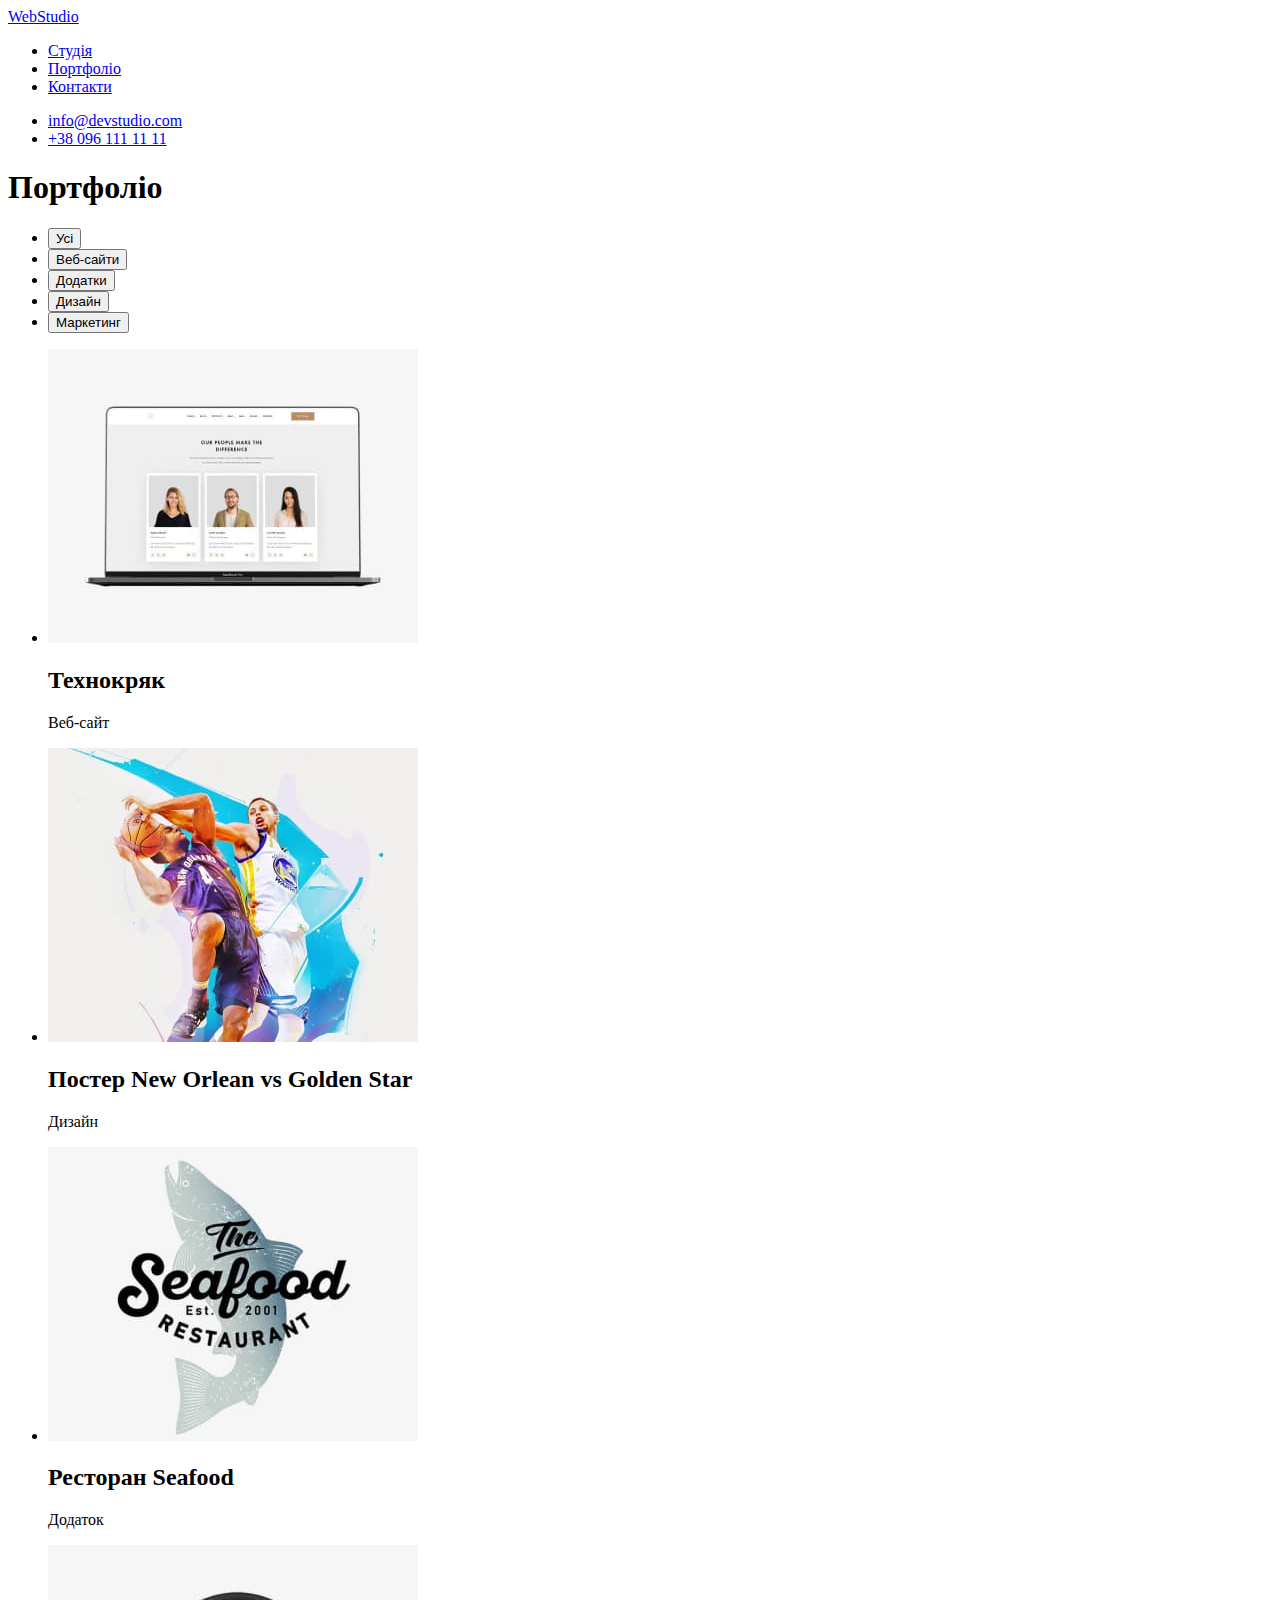
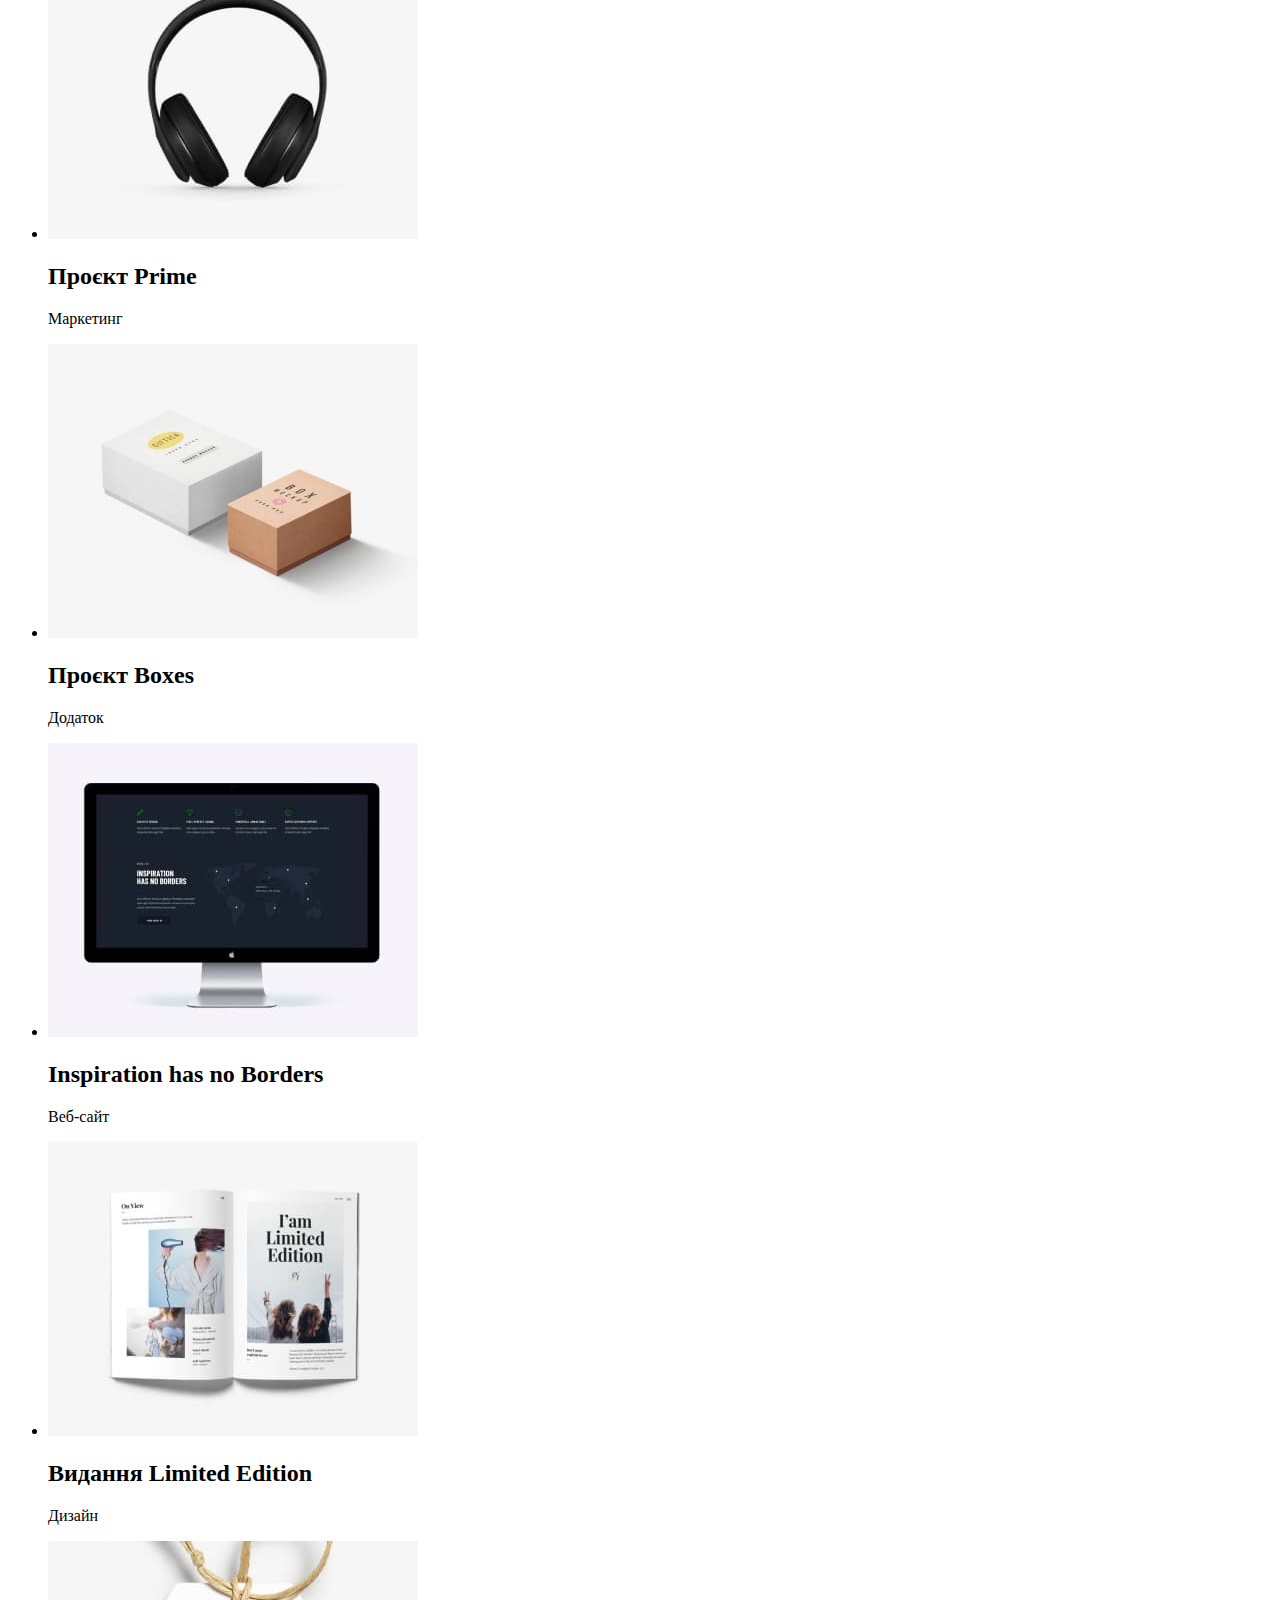
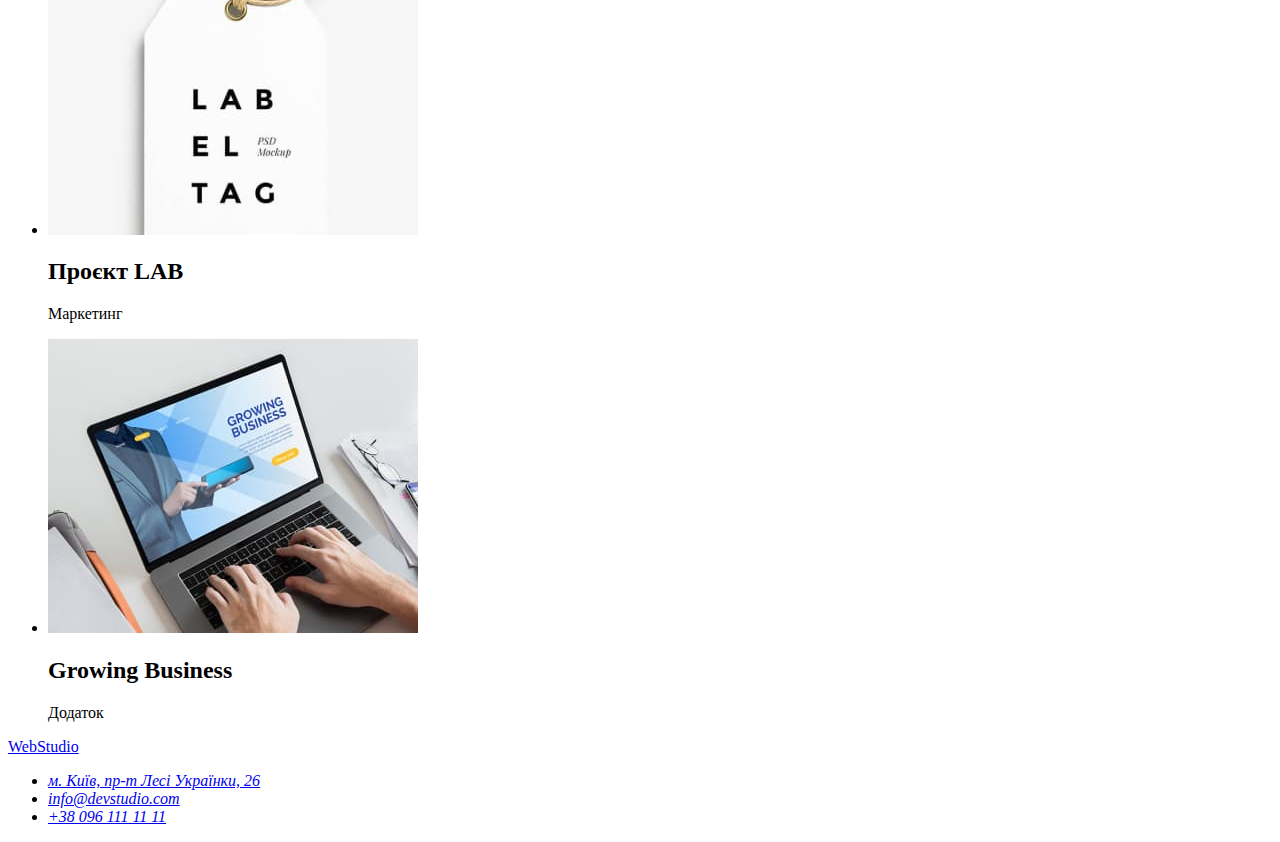
==== portfolio.html @ f4ec4daa "Створює сторінку Портфоліо" ====
<!DOCTYPE html>
<html lang="uk">
  <head>
    <meta charset="UTF-8" />
    <meta http-equiv="X-UA-Compatible" content="IE=edge" />
    <meta name="viewport" content="width=device-width, initial-scale=1.0" />
    <title>Портфоліо</title>
  </head>
  <body>
    <!--Шапка сайту-->
    <header>
      <nav>
        <a href="./index.html">WebStudio</a>

        <ul>
          <li><a href="./index.html">Студія</a></li>
          <li><a href="./portfolio.html">Портфоліо</a></li>
          <li><a href="#">Контакти</a></li>
        </ul>
      </nav>

      <ul>
        <li><a href="mailto:info@devstudio.com">info@devstudio.com</a></li>
        <li><a href="tel:+380961111111">+38 096 111 11 11</a></li>
      </ul>
    </header>

    <!-- Головний контент -->
    <main>
      <section>
        <h1>Портфоліо</h1>

        <ul>
          <li><button type="button">Усі</button></li>
          <li><button type="button">Веб-сайти</button></li>
          <li><button type="button">Додатки</button></li>
          <li><button type="button">Дизайн</button></li>
          <li><button type="button">Маркетинг</button></li>
        </ul>

        <ul>
          <li>
            <img src="./images/web-site-1.jpg" alt="ноутбук із відкритим сайтом" />
            <h2>Технокряк</h2>
            <p>Веб-сайт</p>
          </li>
          <li>
            <img src="./images/poster-design.jpg" alt="один баскетболіст намагається відібрати м'яч у іншого" />
            <h2>Постер <span lang="en">New Orlean vs Golden Star</span></h2>
            <p>Дизайн</p>
          </li>
          <li>
            <img src="./images/restaurant-app.jpg" alt="назва ресторану на фоні риби" />
            <h2>Ресторан <span lang="en">Seafood</span></h2>
            <p>Додаток</p>
          </li>
          <li>
            <img src="./images/project-prime.jpg" alt="чорні накладні навушники" />
            <h2>Проєкт <span lang="en">Prime</span></h2>
            <p>Маркетинг</p>
          </li>
          <li>
            <img src="./images/boxes-app.jpg" alt="дві коробки з написами: біла ліворуч і коричнева - праворуч" />
            <h2>Проєкт <span lang="en">Boxes</span></h2>
            <p>Додаток</p>
          </li>
          <li>
            <img src="./images/web-site-2.jpg" alt="монітор з відкритим сайтом" />
            <h2 lang="en">Inspiration has no Borders</h2>
            <p>Веб-сайт</p>
          </li>
          <li>
            <img src="./images/limited-edition.jpg" alt="розгорнутий журнал" />
            <h2>Видання <span lang="en">Limited Edition</span></h2>
            <p>Дизайн</p>
          </li>
          <li>
            <img src="./images/project-lab.jpg" alt="біла бірка з чорним текстом" />
            <h2>Проєкт <span lang="en">LAB</span></h2>
            <p>Маркетинг</p>
          </li>
          <li>
            <img src="./images/growing-business-app.jpg" alt="людина працює за ноутбуком з додатком" />
            <h2 lang="en">Growing Business</h2>
            <p>Додаток</p>
          </li>
        </ul>
      </section>
    </main>

    <!-- Підвал -->
    <footer>
      <a href="./index.html">WebStudio</a>
      <address>
        <ul>
          <li>
            <a href="https://goo.gl/maps/CPtrU1FHBa2aNyZL9" target="_blank" rel="noopener noreferrer nofollow">м. Київ, пр-т Лесі Українки, 26</a>
          </li>
          <li><a href="mailto:info@devstudio.com">info@devstudio.com</a></li>
          <li><a href="tel:+380961111111">+38 096 111 11 11</a></li>
        </ul>
      </address>
    </footer>
  </body>
</html>
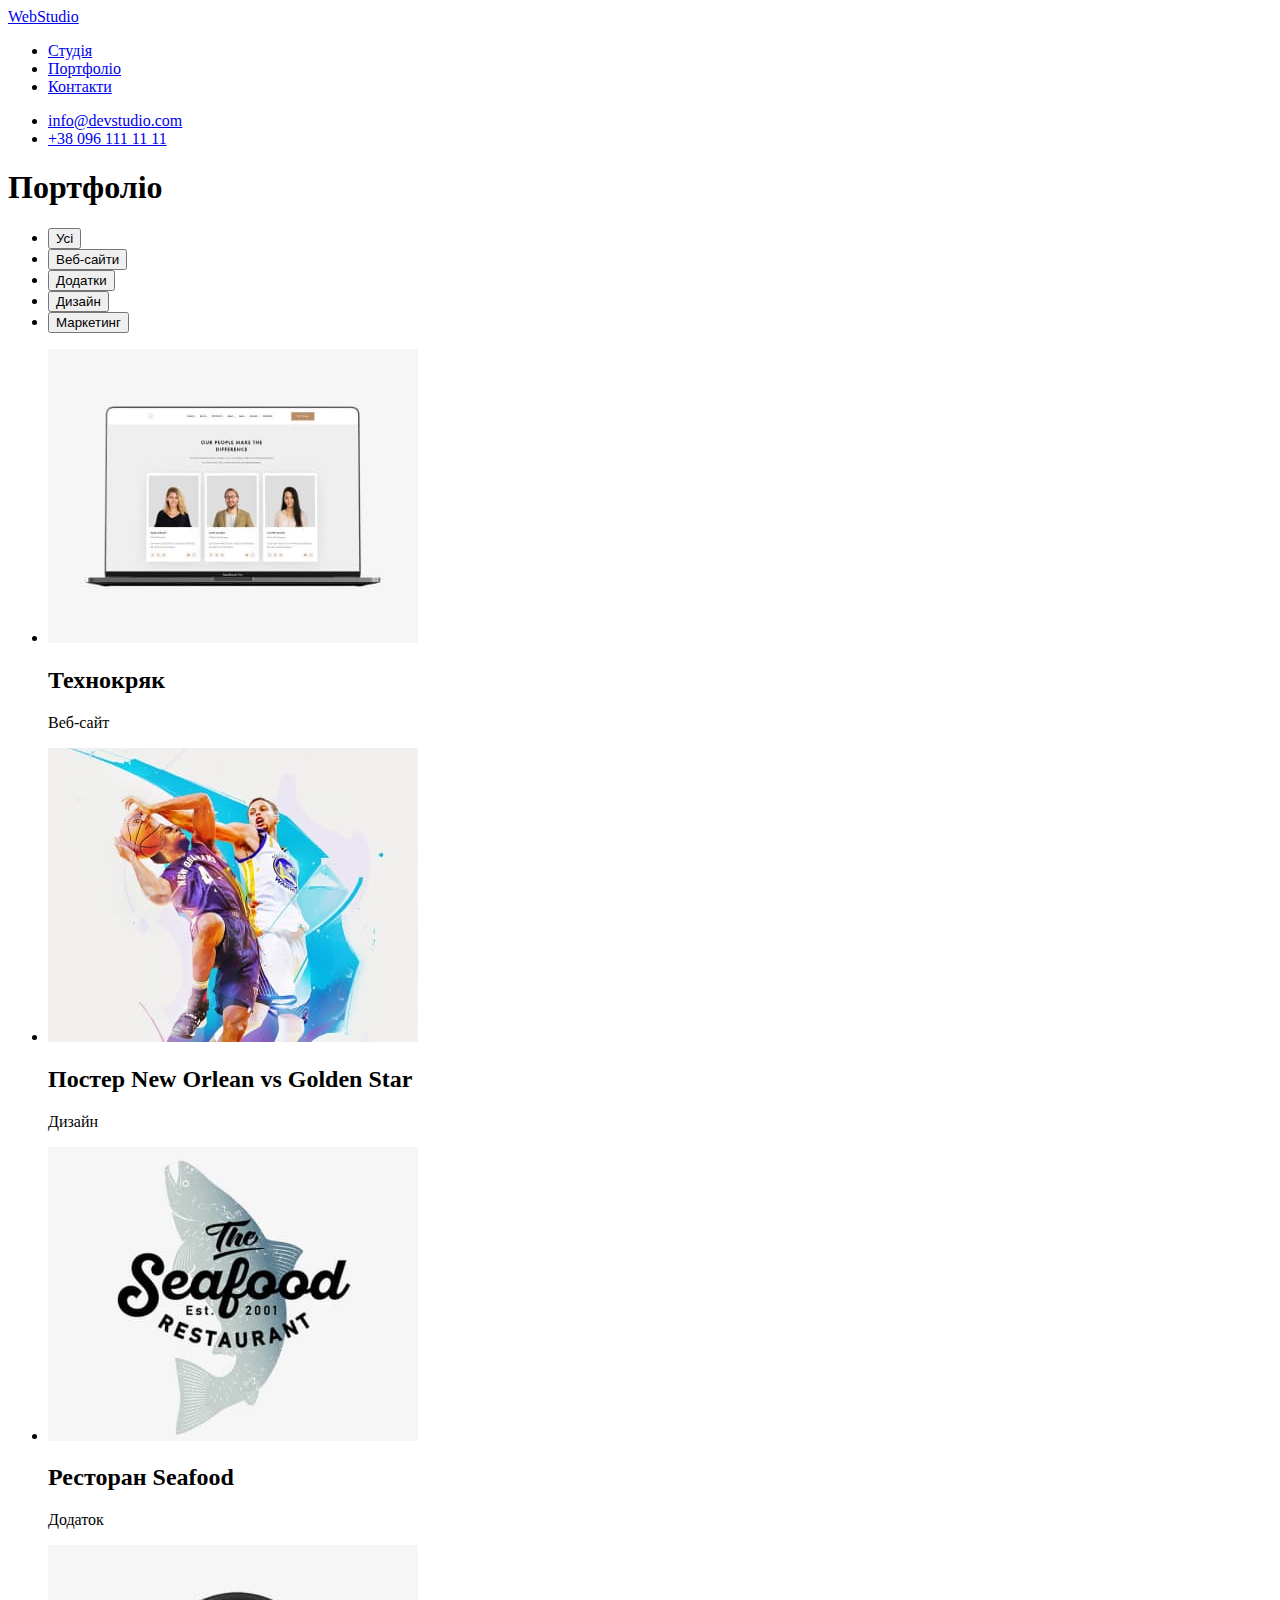
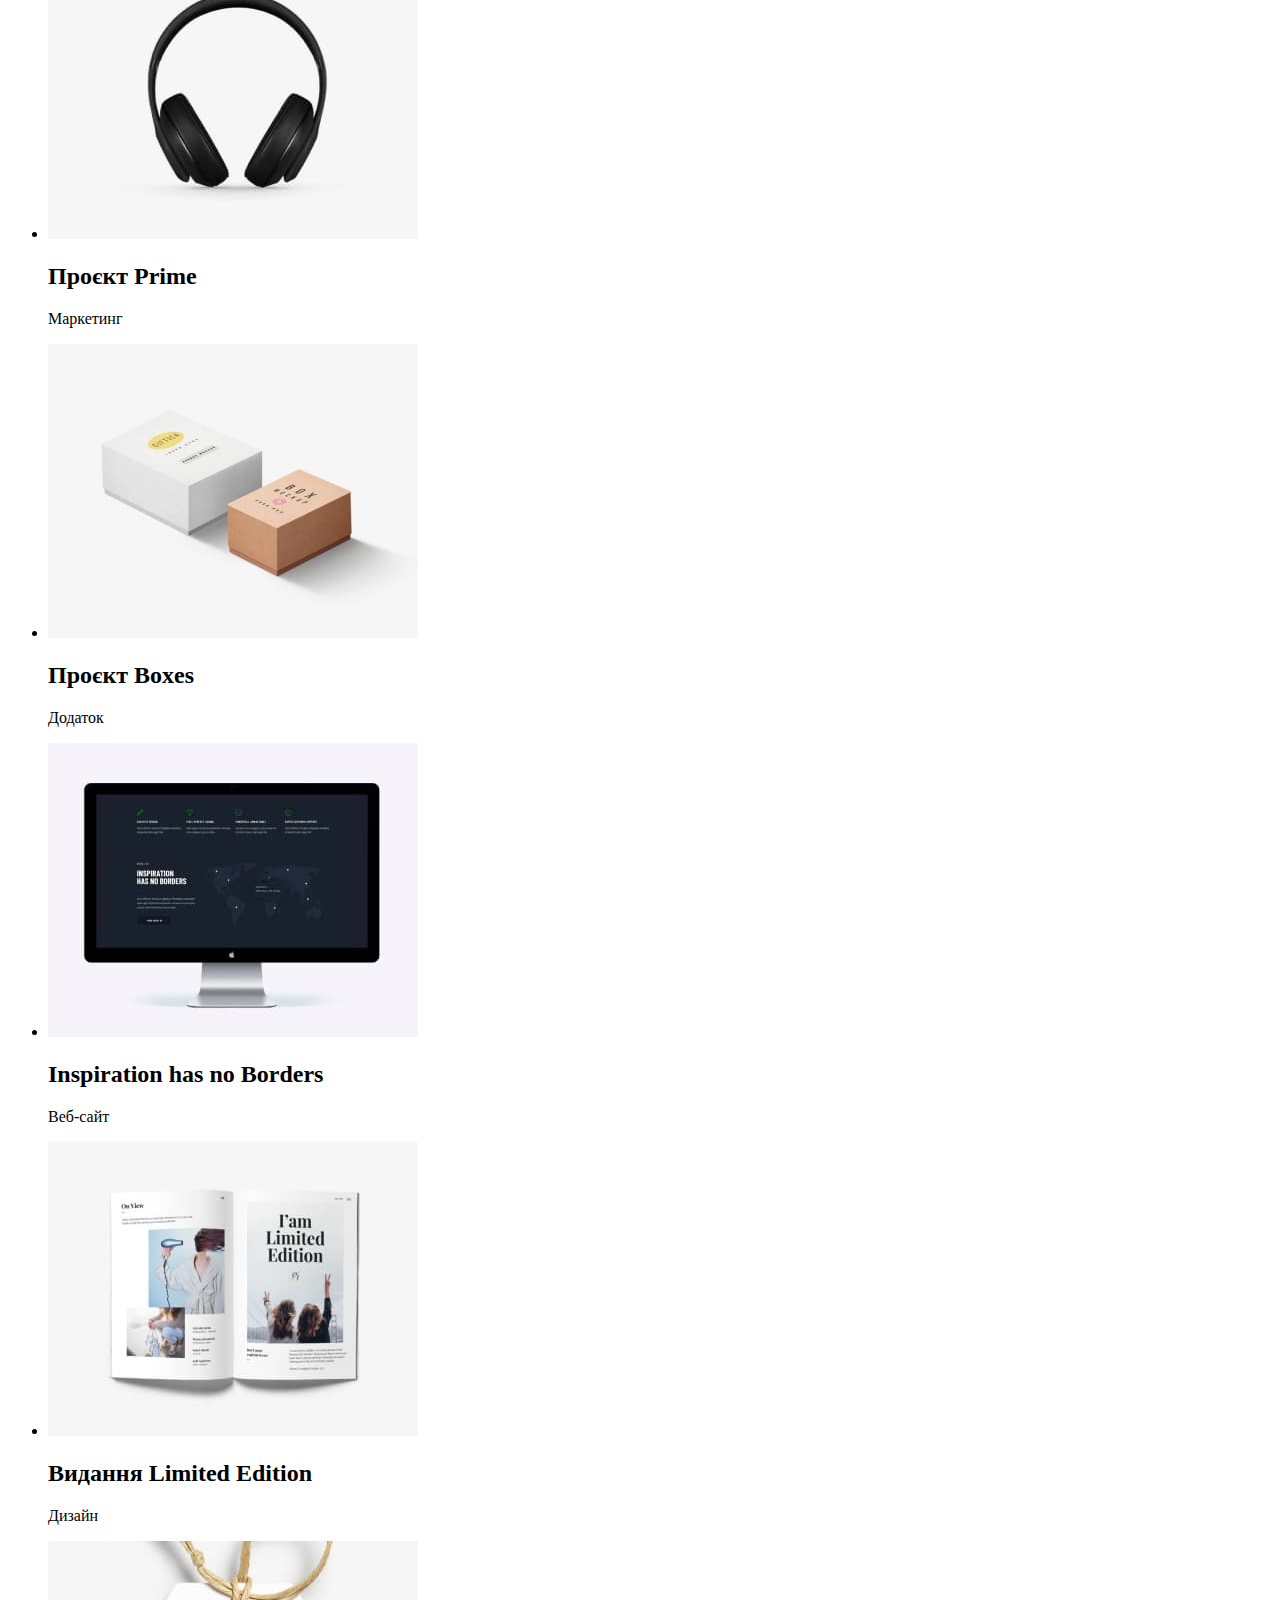
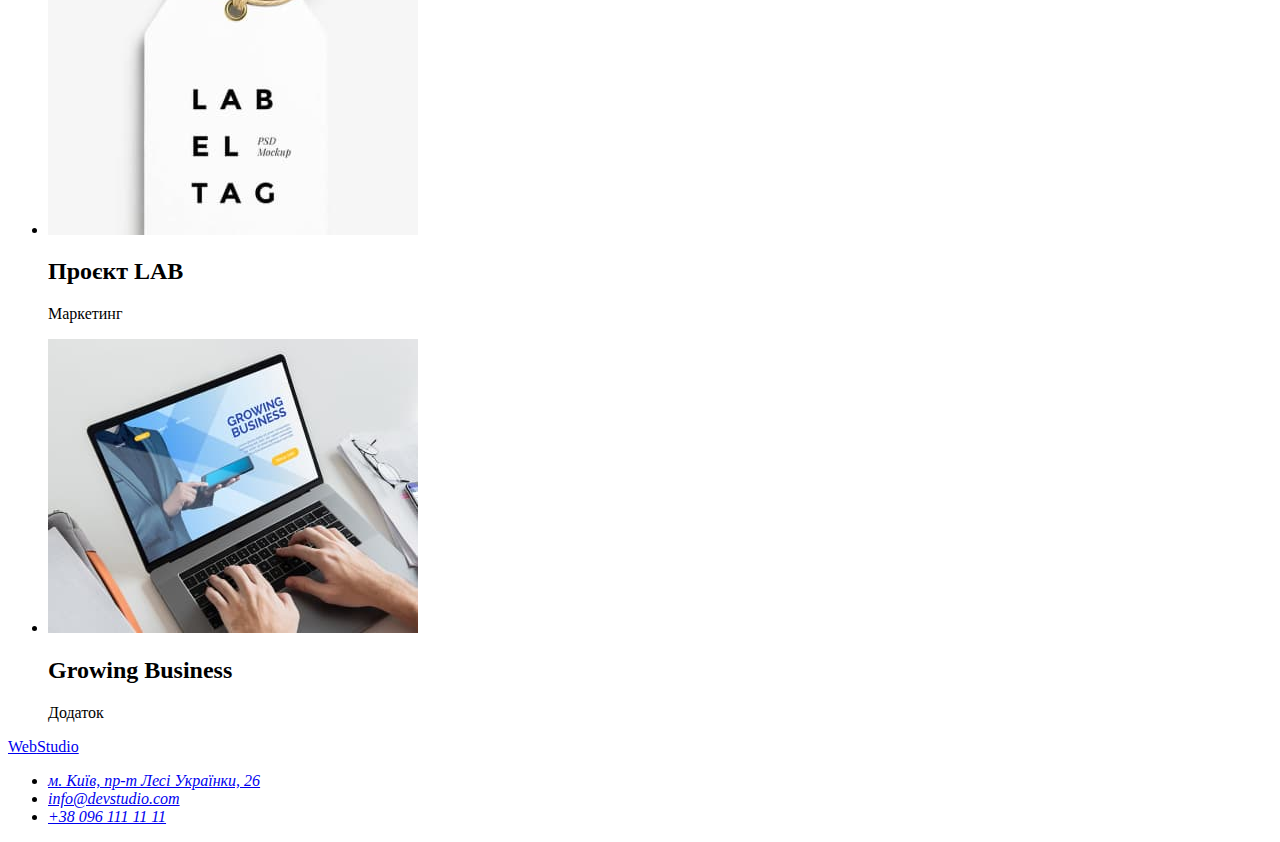
==== commit 6a5f7898: "Додає шляхи посиланням, додає класи" ====
--- a/portfolio.html
+++ b/portfolio.html
@@ -5,84 +5,87 @@
     <meta http-equiv="X-UA-Compatible" content="IE=edge" />
     <meta name="viewport" content="width=device-width, initial-scale=1.0" />
     <title>Портфоліо</title>
+    <link href="https://fonts.googleapis.com/css2?family=Raleway:wght@700&family=Roboto:wght@400;500;700;900&display=swap" rel="stylesheet" />
+    <link rel="stylesheet" href="./css/styles.css" />
   </head>
+
   <body>
     <!--Шапка сайту-->
-    <header>
+    <header class="page-header">
       <nav>
-        <a href="./index.html">WebStudio</a>
+        <a href="./index.html" class="logo"><span class="accent">Web</span>Studio</a>
 
-        <ul>
-          <li><a href="./index.html">Студія</a></li>
-          <li><a href="./portfolio.html">Портфоліо</a></li>
-          <li><a href="#">Контакти</a></li>
+        <ul class="site-nav list">
+          <li><a href="./index.html" class="link">Студія</a></li>
+          <li><a href="./portfolio.html" class="link">Портфоліо</a></li>
+          <li><a href="#" class="link">Контакти</a></li>
         </ul>
       </nav>
 
-      <ul>
-        <li><a href="mailto:info@devstudio.com">info@devstudio.com</a></li>
-        <li><a href="tel:+380961111111">+38 096 111 11 11</a></li>
+      <ul class="header-contacts list">
+        <li><a href="mailto:info@devstudio.com" class="link">info@devstudio.com</a></li>
+        <li><a href="tel:+380961111111" class="link">+38 096 111 11 11</a></li>
       </ul>
     </header>
 
     <!-- Головний контент -->
     <main>
-      <section>
-        <h1>Портфоліо</h1>
+      <section class="section">
+        <h1 class="visually-hidden">Портфоліо</h1>
 
-        <ul>
-          <li><button type="button">Усі</button></li>
-          <li><button type="button">Веб-сайти</button></li>
-          <li><button type="button">Додатки</button></li>
-          <li><button type="button">Дизайн</button></li>
-          <li><button type="button">Маркетинг</button></li>
+        <ul class="filter list">
+          <li><button type="button" class="filter-btn">Усі</button></li>
+          <li><button type="button" class="filter-btn">Веб-сайти</button></li>
+          <li><button type="button" class="filter-btn">Додатки</button></li>
+          <li><button type="button" class="filter-btn">Дизайн</button></li>
+          <li><button type="button" class="filter-btn">Маркетинг</button></li>
         </ul>
 
-        <ul>
+        <ul class="examples list">
           <li>
-            <img src="./images/web-site-1.jpg" alt="ноутбук із відкритим сайтом" />
-            <h2>Технокряк</h2>
+            <img src="./images/web-site-1.jpg" alt="ноутбук із відкритим сайтом" width="370" />
+            <h2 class="example-name">Технокряк</h2>
             <p>Веб-сайт</p>
           </li>
           <li>
-            <img src="./images/poster-design.jpg" alt="один баскетболіст намагається відібрати м'яч у іншого" />
-            <h2>Постер <span lang="en">New Orlean vs Golden Star</span></h2>
-            <p>Дизайн</p>
+            <img src="./images/poster-design.jpg" alt="один баскетболіст намагається відібрати м'яч у іншого" width="370" />
+            <h2 class="example-name">Постер <span lang="en">New Orlean vs Golden Star</span></h2>
+            <p class="example-type">Дизайн</p>
           </li>
           <li>
-            <img src="./images/restaurant-app.jpg" alt="назва ресторану на фоні риби" />
-            <h2>Ресторан <span lang="en">Seafood</span></h2>
-            <p>Додаток</p>
+            <img src="./images/restaurant-app.jpg" alt="назва ресторану на фоні риби" width="370" />
+            <h2 class="example-name">Ресторан <span lang="en">Seafood</span></h2>
+            <p class="example-type">Додаток</p>
           </li>
           <li>
-            <img src="./images/project-prime.jpg" alt="чорні накладні навушники" />
-            <h2>Проєкт <span lang="en">Prime</span></h2>
-            <p>Маркетинг</p>
+            <img src="./images/project-prime.jpg" alt="чорні накладні навушники" width="370" />
+            <h2 class="example-name">Проєкт <span lang="en">Prime</span></h2>
+            <p class="example-type">Маркетинг</p>
           </li>
           <li>
-            <img src="./images/boxes-app.jpg" alt="дві коробки з написами: біла ліворуч і коричнева - праворуч" />
-            <h2>Проєкт <span lang="en">Boxes</span></h2>
-            <p>Додаток</p>
+            <img src="./images/boxes-app.jpg" alt="дві коробки з написами: біла ліворуч і коричнева - праворуч" width="370" />
+            <h2 class="example-name">Проєкт <span lang="en">Boxes</span></h2>
+            <p class="example-type">Додаток</p>
           </li>
           <li>
-            <img src="./images/web-site-2.jpg" alt="монітор з відкритим сайтом" />
-            <h2 lang="en">Inspiration has no Borders</h2>
-            <p>Веб-сайт</p>
+            <img src="./images/web-site-2.jpg" alt="монітор з відкритим сайтом" width="370" />
+            <h2 lang="en" class="example-name">Inspiration has no Borders</h2>
+            <p class="example-type">Веб-сайт</p>
           </li>
           <li>
-            <img src="./images/limited-edition.jpg" alt="розгорнутий журнал" />
-            <h2>Видання <span lang="en">Limited Edition</span></h2>
-            <p>Дизайн</p>
+            <img src="./images/limited-edition.jpg" alt="розгорнутий журнал" width="370" />
+            <h2 class="example-name">Видання <span lang="en">Limited Edition</span></h2>
+            <p class="example-type">Дизайн</p>
           </li>
           <li>
-            <img src="./images/project-lab.jpg" alt="біла бірка з чорним текстом" />
-            <h2>Проєкт <span lang="en">LAB</span></h2>
-            <p>Маркетинг</p>
+            <img src="./images/project-lab.jpg" alt="біла бірка з чорним текстом" width="370" />
+            <h2 class="example-name">Проєкт <span lang="en">LAB</span></h2>
+            <p class="example-type">Маркетинг</p>
           </li>
           <li>
-            <img src="./images/growing-business-app.jpg" alt="людина працює за ноутбуком з додатком" />
-            <h2 lang="en">Growing Business</h2>
-            <p>Додаток</p>
+            <img src="./images/growing-business-app.jpg" alt="людина працює за ноутбуком з додатком" width="370" />
+            <h2 lang="en" class="example-name">Growing Business</h2>
+            <p class="example-type">Додаток</p>
           </li>
         </ul>
       </section>
@@ -90,7 +93,7 @@
 
     <!-- Підвал -->
     <footer>
-      <a href="./index.html">WebStudio</a>
+      <a href="./index.html" class="logo"><span class="accent">Web</span>Studio</a>
       <address>
         <ul>
           <li>
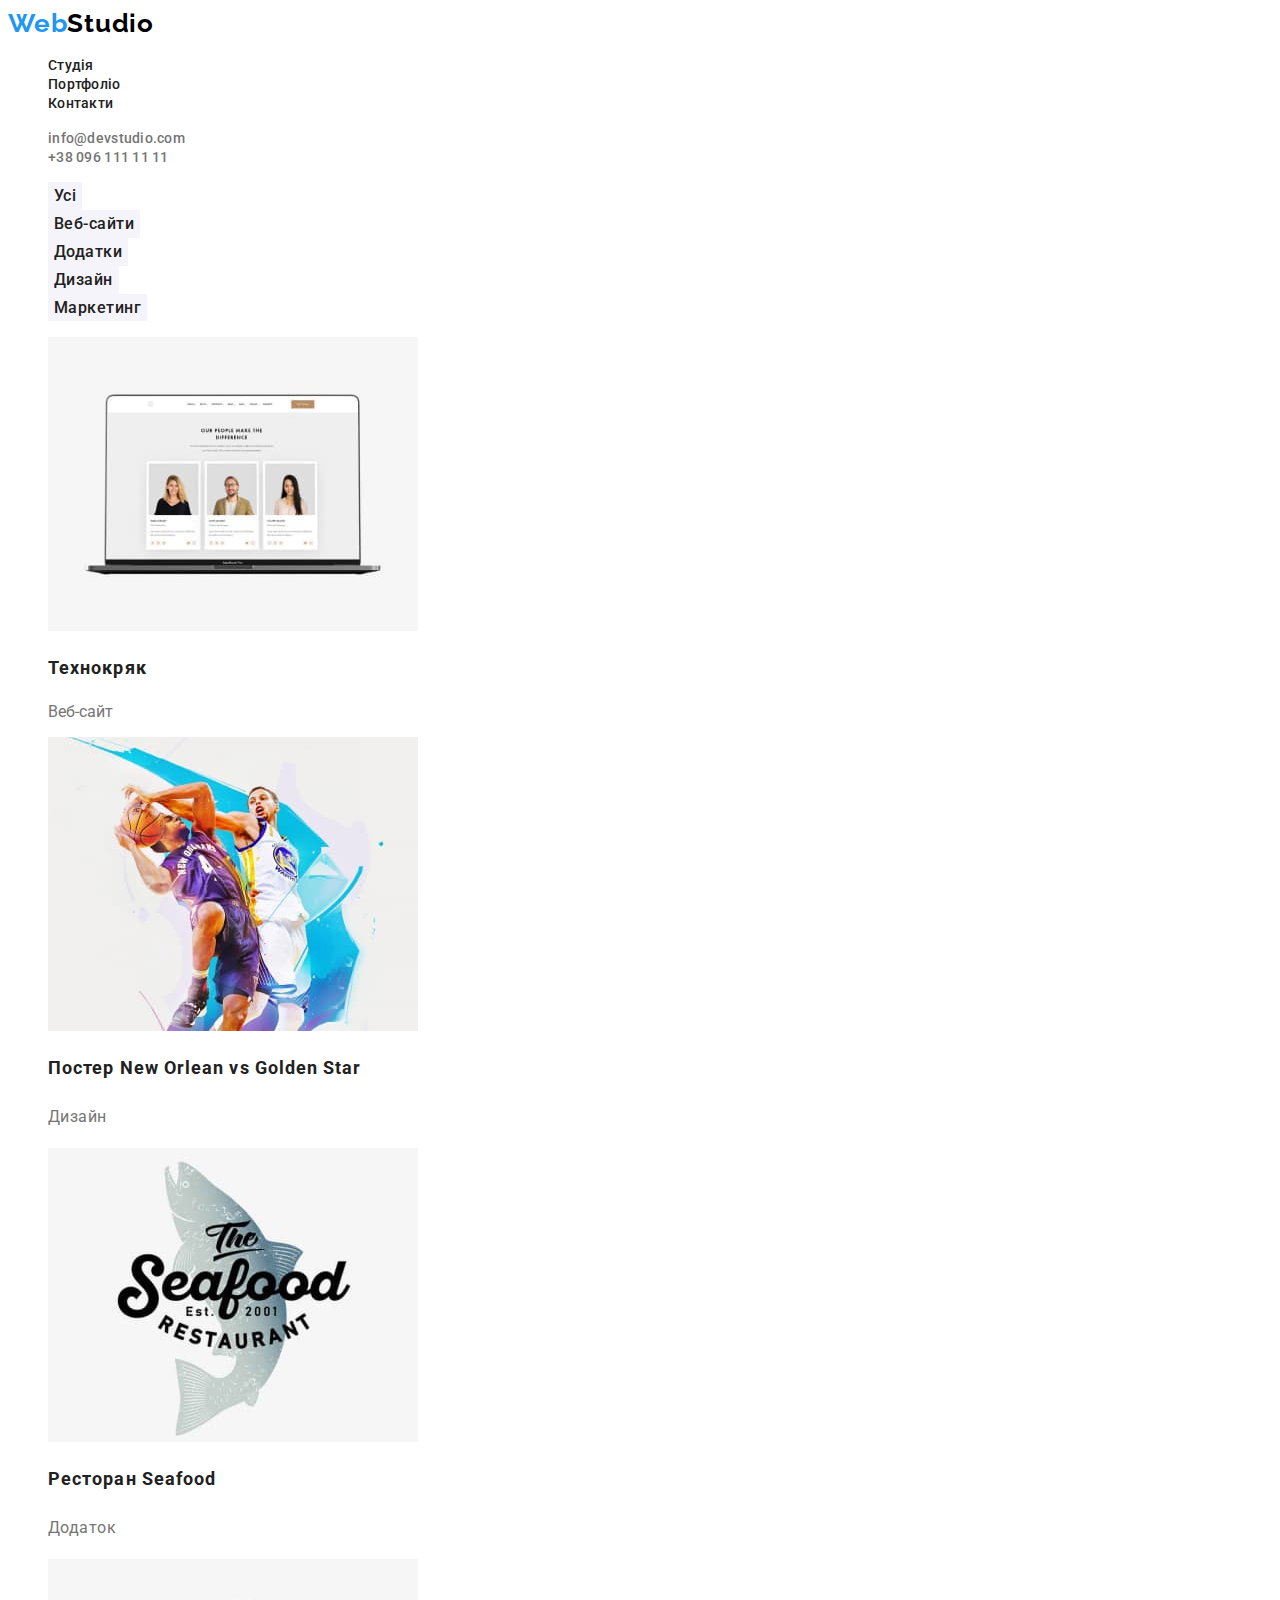
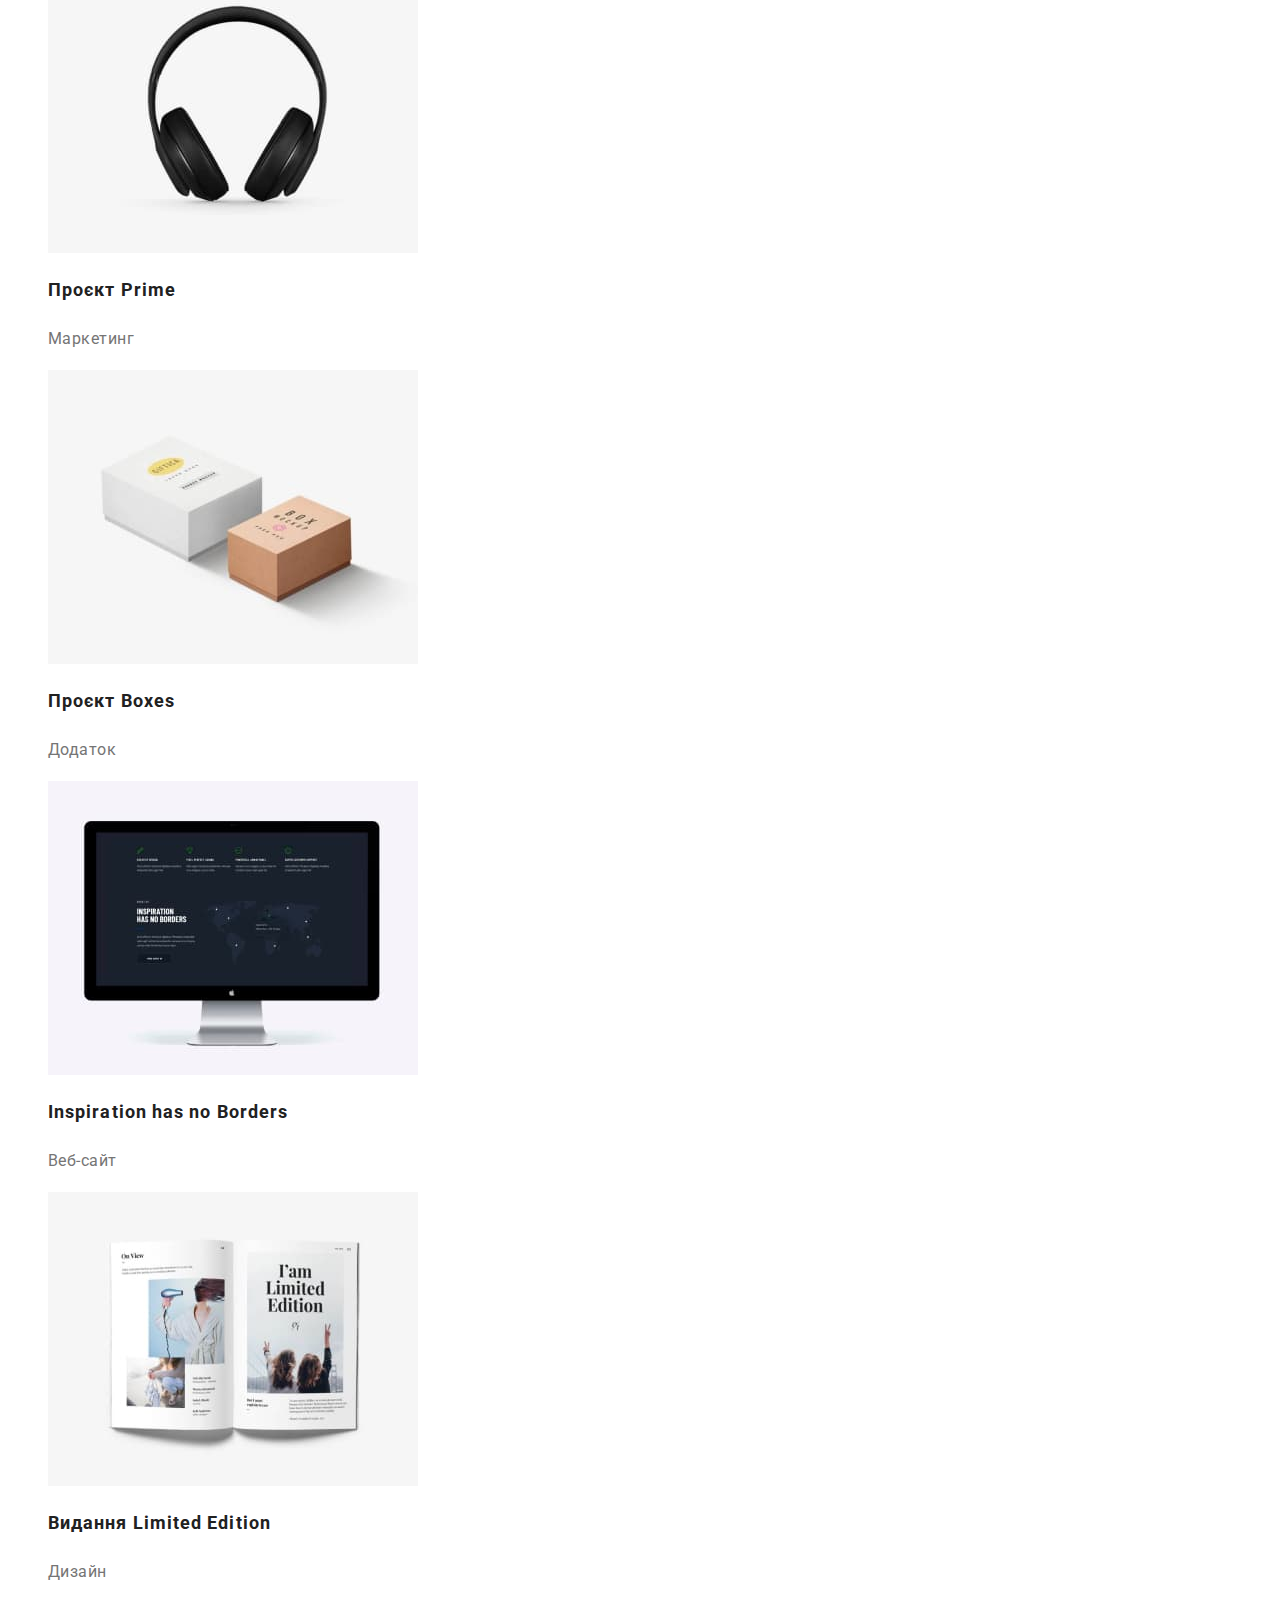
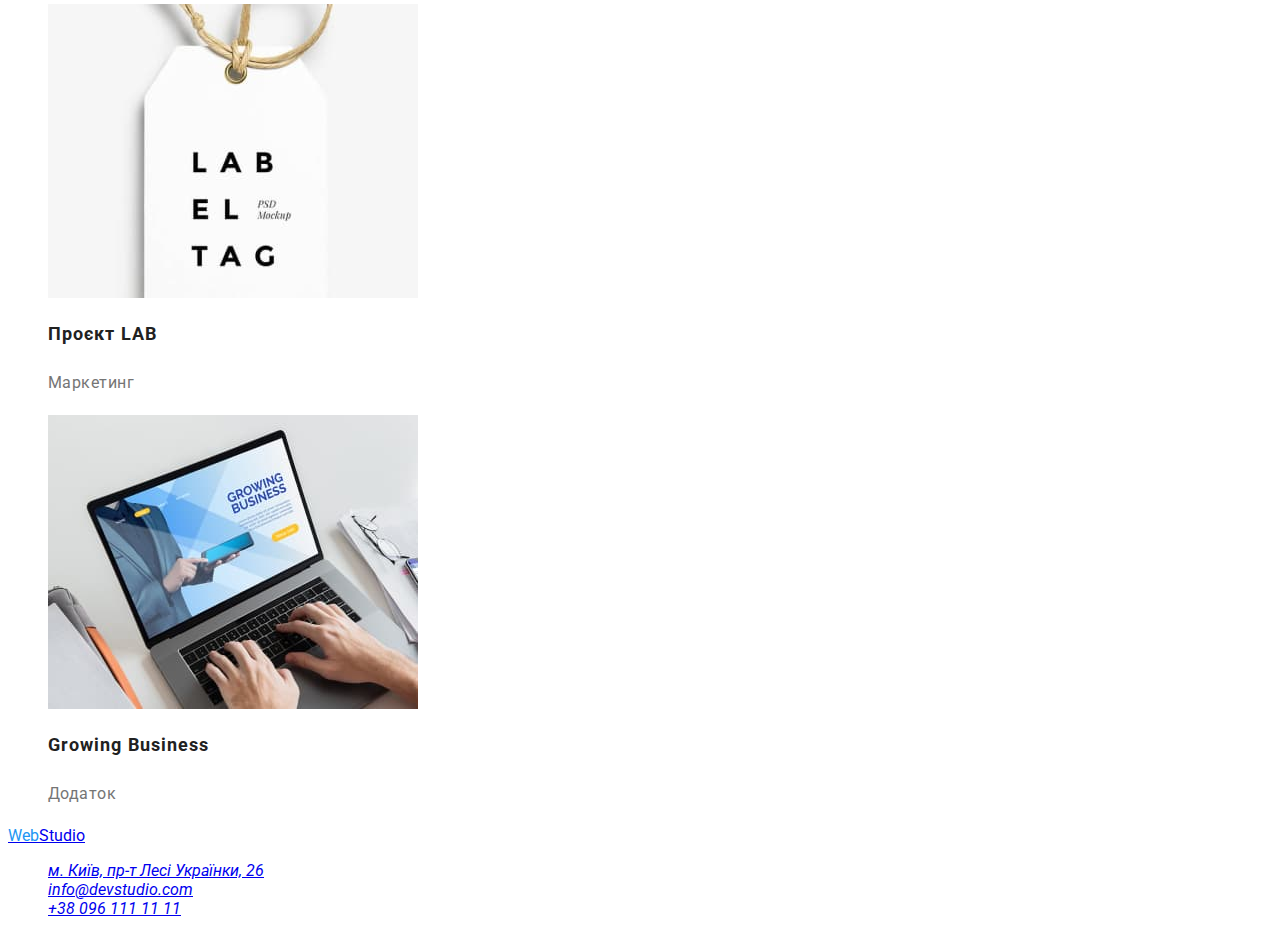
==== commit aa1596b3: "Додає класи для футера" ====
--- a/portfolio.html
+++ b/portfolio.html
@@ -92,15 +92,15 @@
     </main>
 
     <!-- Підвал -->
-    <footer>
-      <a href="./index.html" class="logo"><span class="accent">Web</span>Studio</a>
-      <address>
-        <ul>
+    <footer class="footer">
+      <a href="./index.html" class="footer-logo"><span class="accent">Web</span>Studio</a>
+      <address class="address">
+        <ul class="contacts list">
           <li>
-            <a href="https://goo.gl/maps/CPtrU1FHBa2aNyZL9" target="_blank" rel="noopener noreferrer nofollow">м. Київ, пр-т Лесі Українки, 26</a>
+            <a href="https://goo.gl/maps/CPtrU1FHBa2aNyZL9" target="_blank" rel="noopener noreferrer nofollow" class="location">м. Київ, пр-т Лесі Українки, 26</a>
           </li>
-          <li><a href="mailto:info@devstudio.com">info@devstudio.com</a></li>
-          <li><a href="tel:+380961111111">+38 096 111 11 11</a></li>
+          <li><a href="mailto:info@devstudio.com" class="contact-link">info@devstudio.com</a></li>
+          <li><a href="tel:+380961111111" class="contact-link">+38 096 111 11 11</a></li>
         </ul>
       </address>
     </footer>
--- a/css/styles.css
+++ b/css/styles.css
@@ -0,0 +1,204 @@
+/* основний колір: #757575 */
+/* другорядний колір: #212121 */
+/* білий: #FFFFFF */
+/* акцент: #2196F3 */
+
+.list {
+  list-style: none;
+}
+
+:root {
+  --primary-text-color: #757575;
+  --title-text-color: #212121;
+  --background-color: #ffffff;
+  --accent-color: #2196f3;
+}
+
+body {
+  background-color: var(--background-color);
+  color: var(--primary-text-color);
+  font-family: Roboto, sans-serif;
+}
+
+/* стилі хедера */
+
+.logo {
+  font-family: 'Raleway';
+  font-style: normal;
+  font-weight: 700;
+  font-size: 26px;
+  line-height: 1.19;
+  letter-spacing: 0.03em;
+  text-decoration: none;
+  color: #000000;
+}
+
+.accent {
+  color: var(--accent-color);
+}
+
+.site-nav .link {
+  font-style: normal;
+  font-weight: 500;
+  font-size: 14px;
+  line-height: 1.14;
+  letter-spacing: 0.02em;
+  color: var(--title-text-color);
+  text-decoration: none;
+}
+
+.link:hover,
+.link:focus {
+  color: var(--accent-color);
+}
+
+.header-contacts .link {
+  font-style: normal;
+  font-weight: 500;
+  font-size: 14px;
+  line-height: 1.14;
+  letter-spacing: 0.02em;
+  color: var(--primary-text-color);
+  text-decoration: none;
+}
+
+.header-contacts .link:hover,
+.header-contacts .link:focus {
+  color: var(--accent-color);
+}
+
+/* герой */
+
+.hero {
+  background-color: #2f303a;
+  text-align: center;
+}
+
+.hero-title {
+  font-weight: 900;
+  font-size: 44px;
+  line-height: 1.36;
+  text-align: center;
+  letter-spacing: 0.06em;
+  text-transform: uppercase;
+  color: var(--background-color);
+}
+
+.hero-btn {
+  font-family: 'Roboto';
+  font-style: normal;
+  font-weight: 700;
+  font-size: 16px;
+  line-height: 1.88;
+  letter-spacing: 0.06em;
+  background-color: var(--accent-color);
+  color: var(--background-color);
+  cursor: pointer;
+}
+
+.hero-btn:hover,
+.hero-btn:focus {
+  background-color: #188ce8;
+}
+
+/* прихований заголовок */
+
+.visually-hidden {
+  position: absolute;
+  width: 1px;
+  height: 1px;
+  margin: -1px;
+  border: 0;
+  padding: 0;
+
+  white-space: nowrap;
+  clip-path: inset(100%);
+  clip: rect(0 0 0 0);
+  overflow: hidden;
+}
+
+/* секція */
+
+.section-title {
+  font-style: normal;
+  font-weight: 700;
+  font-size: 36px;
+  line-height: 1.17;
+  text-align: center;
+  letter-spacing: 0.03em;
+  color: var(--title-text-color);
+}
+
+/* переваги */
+
+.advantages .title {
+  font-weight: 700;
+  font-size: 14px;
+  line-height: 1.14;
+  letter-spacing: 0.03em;
+  text-transform: uppercase;
+  color: var(--title-text-color);
+}
+
+.advantages .text {
+  font-size: 14px;
+  line-height: 1.71;
+  letter-spacing: 0.03em;
+}
+
+/* команда */
+
+.team .team-title {
+  font-style: normal;
+  font-weight: 500;
+  font-size: 16px;
+  line-height: 1.19;
+  letter-spacing: 0.03em;
+  color: var(--title-text-color);
+}
+
+.team .team-position {
+  font-size: 16px;
+  line-height: 1.19;
+  letter-spacing: 0.03em;
+}
+
+/* фільтр */
+
+.filter .filter-btn {
+  font-family: 'Roboto';
+  font-style: normal;
+  font-weight: 500;
+  font-size: 16px;
+  line-height: 1.62;
+  text-align: center;
+  letter-spacing: 0.03em;
+  background-color: #f5f4fa;
+  color: var(--title-text-color);
+  border: none;
+  cursor: pointer;
+}
+
+.filter-btn:hover,
+.filter-btn:focus {
+  background-color: var(--accent-color);
+  color: var(--background-color);
+}
+
+/* приклади проектів */
+
+.examples .example-name {
+  font-style: normal;
+  font-weight: 700;
+  font-size: 18px;
+  line-height: 2;
+  letter-spacing: 0.06em;
+  color: var(--title-text-color);
+}
+.examples .example-type {
+  font-style: normal;
+  font-weight: 400;
+  font-size: 16px;
+  line-height: 1.88;
+  letter-spacing: 0.03em;
+}
